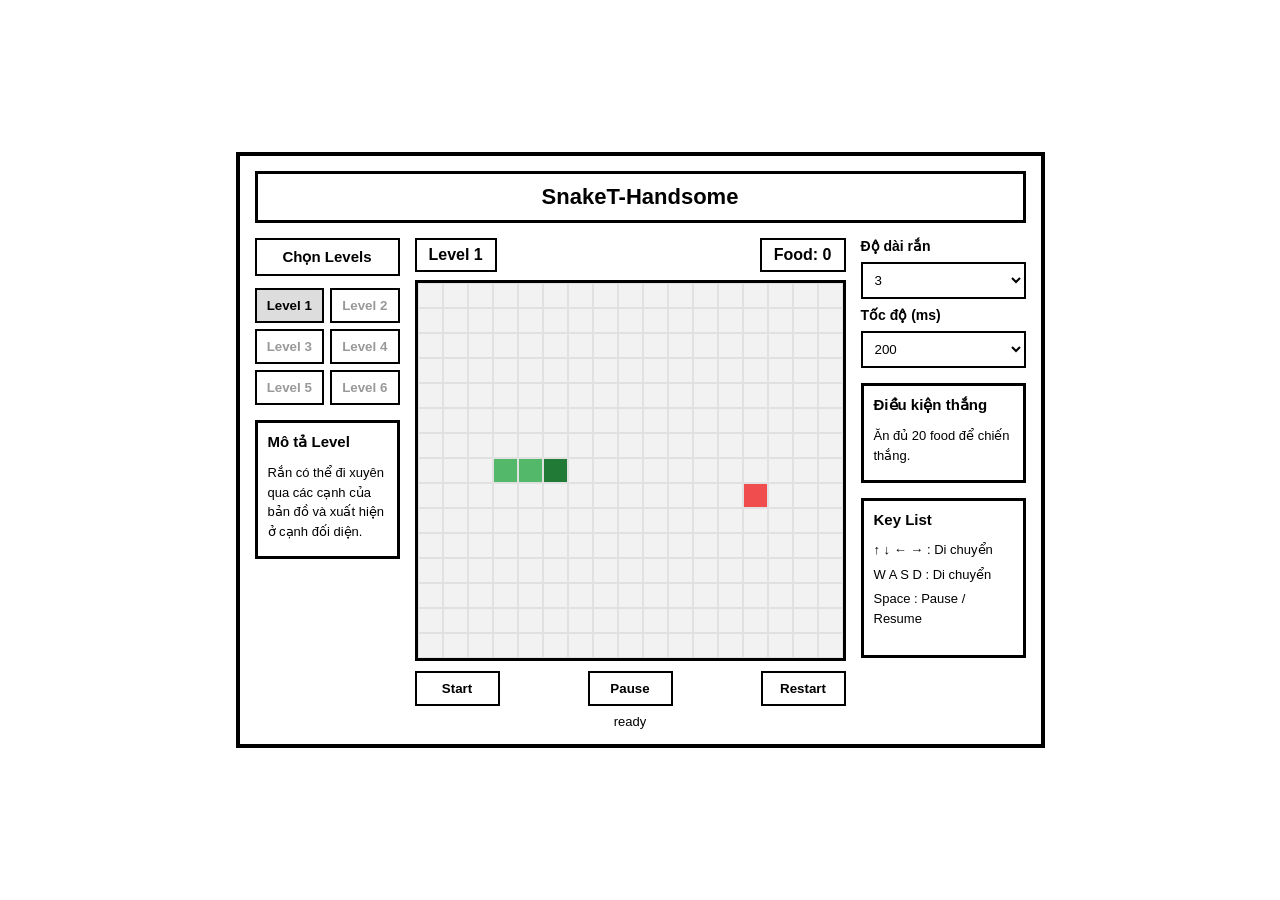
==== SnakeT/index.html @ 241b3306 "fix(hard code) : chinh sua gioi thieu level va target levells de hien thi cho tung lv" ====
<!DOCTYPE html>
<html lang="vi">
<head>
    <meta charset="UTF-8">
    <meta name="viewport"
          content="width=device-width, initial-scale=1.0">
    <title>SnakeT-Handsome</title>
    <link rel="stylesheet" href="./style.css">
</head>
<body>

<div class="game-container">
    <h1>SnakeT-Handsome</h1>
    <div class="game-layout">
        <aside class="left-panel">
            <h2>Chọn Levels</h2>
            <div class="level-list">
                <button class="level-btn active" data-level="1">Level 1</button>
                <button class="level-btn" data-level="2" disabled>Level 2</button>
                <button class="level-btn" data-level="3" disabled>Level 3</button>
                <button class="level-btn" data-level="4" disabled>Level 4</button>
                <button class="level-btn" data-level="5" disabled>Level 5</button>
                <button class="level-btn" data-level="6" disabled>Level 6</button>
            </div>
            <div class="level-description">
                <h3>Mô tả Level</h3>
                <p id="level-description"></p>
            </div>
            <select id="level-select" hidden>
                <option value="1">Level 1</option>
                <option value="2" disabled>Level 2</option>
                <option value="3" disabled>Level 3</option>
                <option value="4" disabled>Level 4</option>
                <option value="5" disabled>Level 5</option>
                <option value="6" disabled>Level 6</option>
            </select>
        </aside>
        <main class="center-panel">
            <div class="game-info">
                <span id="current-level">Level 1</span>
                <span id="score">Food: 0</span>
            </div>
            <div id="game-board"></div>
            <div class="game-controls">
                <button id="start-btn">Start</button>
                <button id="pause-btn">Pause</button>
                <button id="restart-btn">Restart</button>
            </div>
            <div id="status">ready</div>
        </main>
        <aside class="right-panel">
            <div class="game-settings">
                <label for="snake-length">Độ dài rắn</label>
                <select id="snake-length">
                    <option value="3">3</option>
                    <option value="4">4</option>
                    <option value="5">5</option>
                    <option value="6">6</option>
                    <option value="7">7</option>
                    <option value="8">8</option>
                    <option value="9">9</option>
                    <option value="10">10</option>
                </select>
                <label for="game-speed">Tốc độ (ms)</label>
                <select id="game-speed">
                    <option value="50">50</option>
                    <option value="100">100</option>
                    <option value="150">150</option>
                    <option value="200" selected>200</option>
                    <option value="250">250</option>
                    <option value="300">300</option>
                </select>
            </div>
            <div class="win-condition">
                <h3>Điều kiện thắng</h3>
                <p id="win-condition"></p>
            </div>
            <div class="key-list">
                <h3>Key List</h3>
                <p>↑ ↓ ← → : Di chuyển</p>
                <p>W A S D : Di chuyển</p>
                <p>Space : Pause / Resume</p>
            </div>
        </aside>
    </div>
</div>
<script src="./game.js"></script>
</body>
</html>
---- SnakeT/style.css ----
* {
    box-sizing: border-box;
}
body {
    margin: 0;
    min-height: 100vh;
    display: flex;
    justify-content: center;
    align-items: center;
    background: white;
    color: black;
    font-family: Arial, sans-serif;
}
.game-container {
    width: fit-content;
    max-width: 100%;
    padding: 15px;
    border: 4px solid black;
    background: white;
}
h1 {
    margin: 0 0 15px;
    padding: 10px;
    border: 3px solid black;
    text-align: center;
    font-size: 22px;
}
h2, h3 {
    font-size: 15px;
    margin: 0 0 12px;
}
.game-layout {
    display: grid;
    grid-template-columns: 145px auto 165px;
    gap: 15px;
}
.left-panel,
.center-panel,
.right-panel {
    min-width: 0;
}
.left-panel h2 {
    border: 2px solid black;
    padding: 8px;
    text-align: center;
}
.level-list {
    display: grid;
    grid-template-columns: repeat(2, 1fr);
    gap: 6px;
}
button {
    border: 2px solid black;
    border-radius: 0;
    background: white;
    color: black;
    cursor: pointer;
    font-weight: bold;
    padding: 8px;
}
button:hover:not(:disabled) {
    background: #e8e8e8;
}
button:disabled {
    color: #999;
    cursor: not-allowed;
}
.level-btn.active {
    background: #ddd;
}
.level-description,
.win-condition,
.key-list {
    border: 3px solid black;
    padding: 10px;
    margin-top: 15px;
}
.level-description p,
.win-condition p,
.key-list p {
    font-size: 13px;
    line-height: 1.5;
    margin: 5px 0;
}
.game-info {
    display: flex;
    justify-content: space-between;
    gap: 15px;
    margin-bottom: 8px;
    font-weight: bold;
}
.game-info span {
    border: 2px solid black;
    padding: 6px 12px;
}
#game-board {
    display: grid;
    grid-template-columns: repeat(17, 25px);
    grid-template-rows: repeat(15, 25px);
    border: 3px solid black;
    background: #f2f2f2;
}
.cell {
    width: 25px;
    height: 25px;
    border: 1px solid #e1e1e1;
}
.snake {
    background: #54b86b;
    border-radius: 0;
}
.snake-head {
    background: #217b37;
}
.food {
    background: #f04e4e;
    border-radius: 0;
}
.game-controls {
    display: flex;
    justify-content: space-between;
    gap: 10px;
    margin-top: 10px;
}
.game-controls button {
    min-width: 85px;
}
#status {
    margin-top: 8px;
    text-align: center;
    font-size: 13px;
}
.game-settings {
    display: flex;
    flex-direction: column;
    gap: 8px;
}
.game-settings label {
    font-weight: bold;
    font-size: 14px;
}
.game-settings select {
    width: 100%;
    padding: 8px;
    border: 2px solid black;
    border-radius: 0;
    background: white;
    color: black;
}
.game-settings select:disabled {
    background: #eee;
}
.key-list {
    min-height: 160px;
}

@media (max-width: 850px) {
    body {
        align-items: flex-start;
        overflow-x: auto;
    }
    .game-container {
        margin: 15px;
    }
}
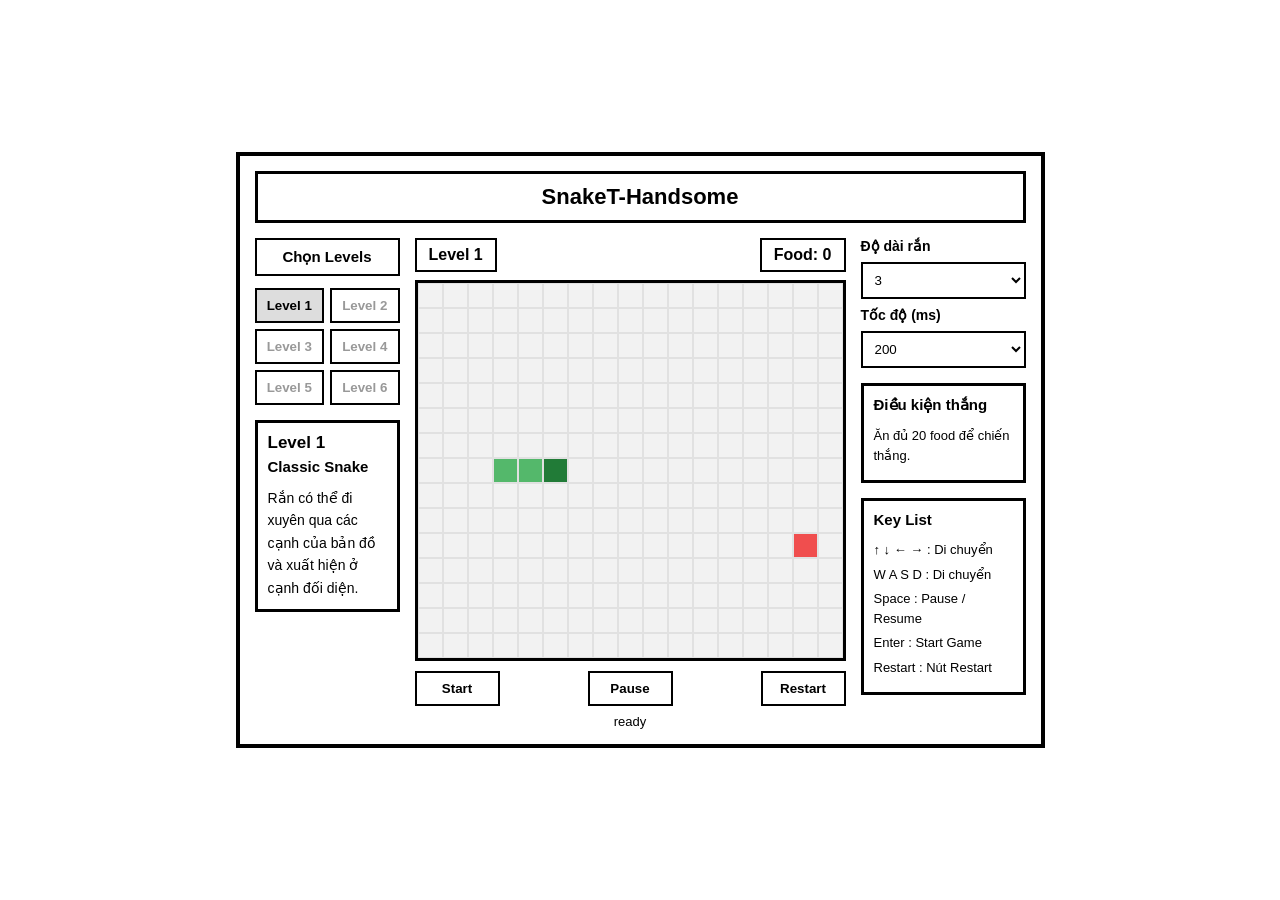
==== commit b7c3f393: "fix(Level 1) : them gan cho restart , them thoi gian delay cho thong bao win và over , sửa level des" ====
--- a/SnakeT/index.html
+++ b/SnakeT/index.html
@@ -23,7 +23,8 @@
                 <button class="level-btn" data-level="6" disabled>Level 6</button>
             </div>
             <div class="level-description">
-                <h3>Mô tả Level</h3>
+                <h3 id="level-number"></h3>
+                <h4 id="level-title"></h4>
                 <p id="level-description"></p>
             </div>
             <select id="level-select" hidden>
@@ -80,6 +81,8 @@
                 <p>↑ ↓ ← → : Di chuyển</p>
                 <p>W A S D : Di chuyển</p>
                 <p>Space : Pause / Resume</p>
+                <p>Enter : Start Game</p>
+                <p>Restart : Nút Restart</p>
             </div>
         </aside>
     </div>
--- a/SnakeT/style.css
+++ b/SnakeT/style.css
@@ -82,6 +82,23 @@
     line-height: 1.5;
     margin: 5px 0;
 }
+.level-description h3 {
+    font-size: 17px;
+    font-weight: bold;
+    margin: 0 0 5px;
+}
+
+.level-description h4 {
+    font-size: 15px;
+    font-weight: bold;
+    margin: 0 0 12px;
+}
+
+.level-description p {
+    font-size: 14px;
+    line-height: 1.6;
+    margin: 0;
+}
 .game-info {
     display: flex;
     justify-content: space-between;
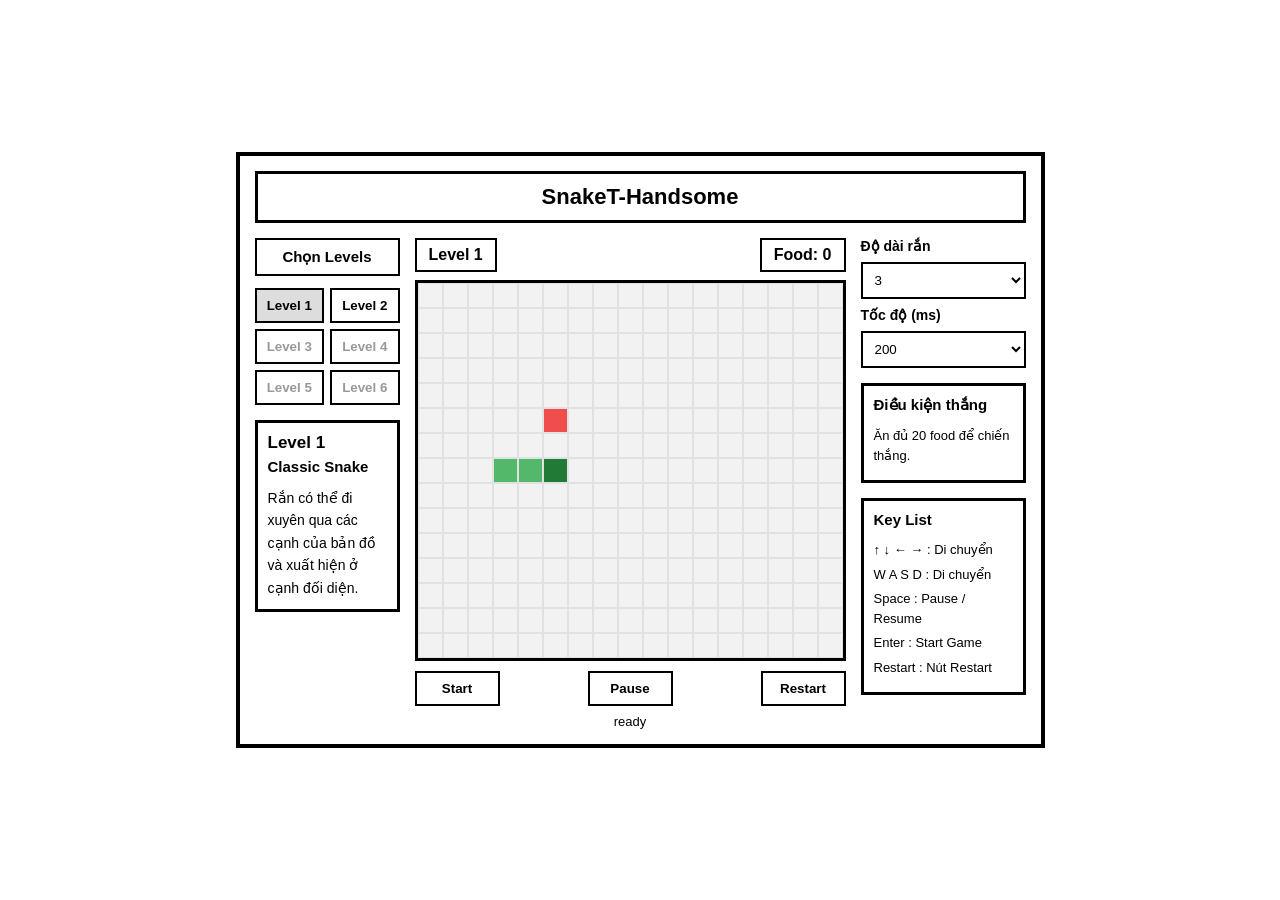
==== commit 2e2199d0: "feat (Level2) : index : mo khoa cho level 2 game : them logic level 2 , sua may cai bi hard code lev" ====
--- a/SnakeT/index.html
+++ b/SnakeT/index.html
@@ -16,7 +16,7 @@
             <h2>Chọn Levels</h2>
             <div class="level-list">
                 <button class="level-btn active" data-level="1">Level 1</button>
-                <button class="level-btn" data-level="2" disabled>Level 2</button>
+                <button class="level-btn" data-level="2" >Level 2</button>
                 <button class="level-btn" data-level="3" disabled>Level 3</button>
                 <button class="level-btn" data-level="4" disabled>Level 4</button>
                 <button class="level-btn" data-level="5" disabled>Level 5</button>
@@ -29,7 +29,7 @@
             </div>
             <select id="level-select" hidden>
                 <option value="1">Level 1</option>
-                <option value="2" disabled>Level 2</option>
+                <option value="2" >Level 2</option>
                 <option value="3" disabled>Level 3</option>
                 <option value="4" disabled>Level 4</option>
                 <option value="5" disabled>Level 5</option>
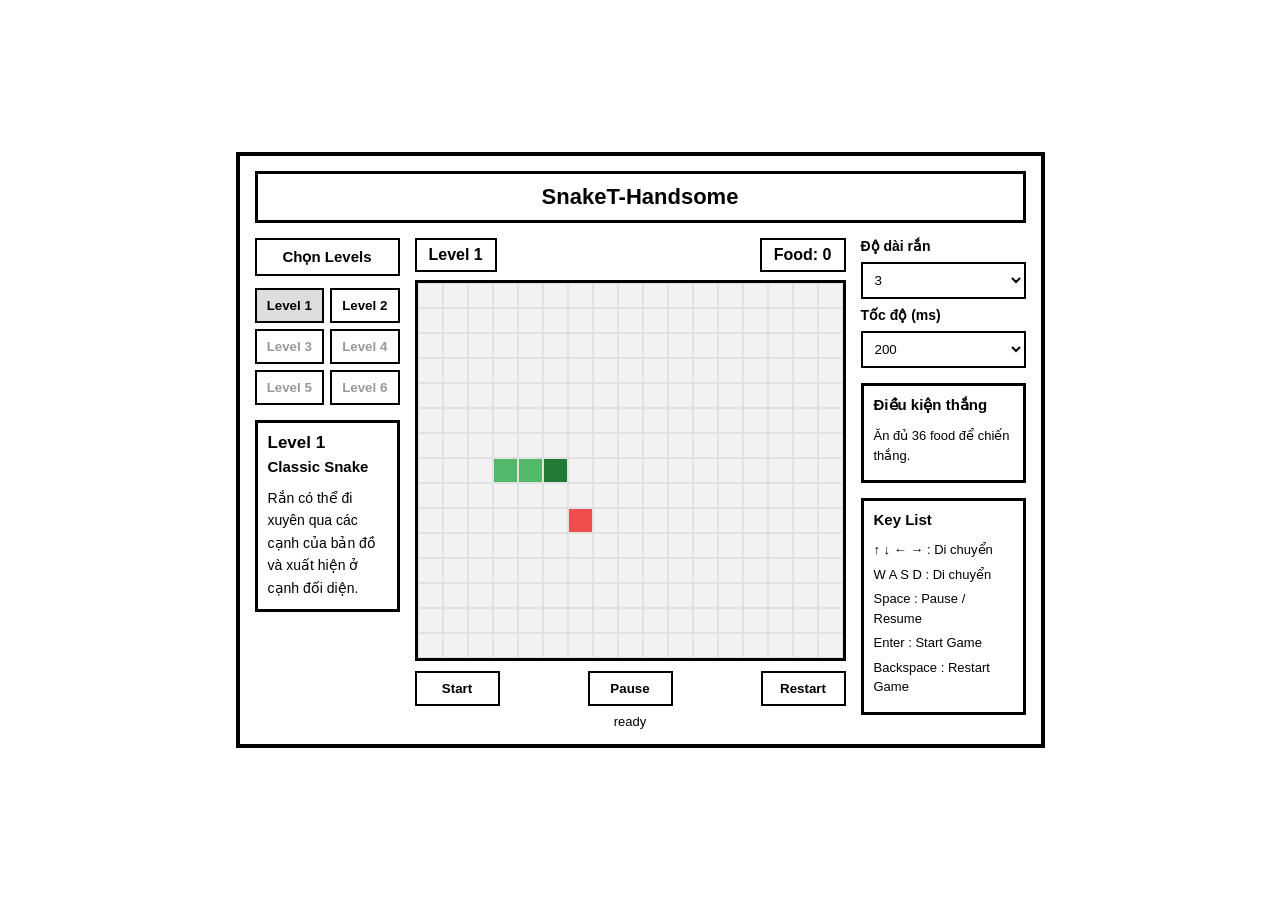
==== commit 9a1c1974: "fix(small bug) : game.js : vien bo , targetfood index : loi chinh ta style : them cho wall" ====
--- a/SnakeT/index.html
+++ b/SnakeT/index.html
@@ -82,7 +82,7 @@
                 <p>W A S D : Di chuyển</p>
                 <p>Space : Pause / Resume</p>
                 <p>Enter : Start Game</p>
-                <p>Restart : Nút Restart</p>
+                <p>Backspace : Restart Game</p>
             </div>
         </aside>
     </div>
--- a/SnakeT/style.css
+++ b/SnakeT/style.css
@@ -147,6 +147,13 @@
     text-align: center;
     font-size: 13px;
 }
+/* level 2 wall */
+#game-board.level-2-board {
+    border: 5px solid #777777;
+    box-shadow:
+            0 0 0 2px #333333,
+            0 0 15px rgba(0, 0, 0, 0.5);
+}
 .game-settings {
     display: flex;
     flex-direction: column;
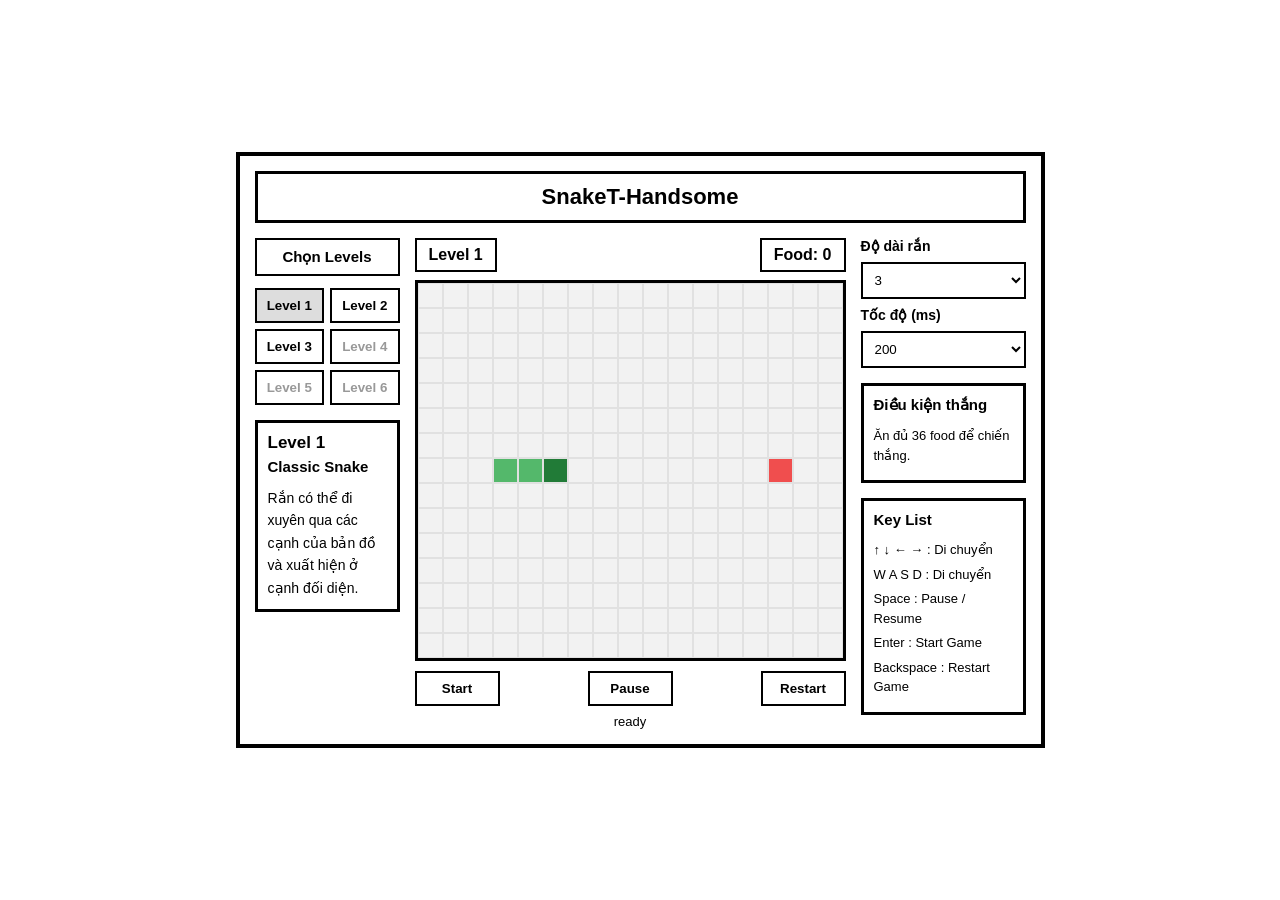
==== commit 0393e557: "feat(level3): index : mo khoa cho level 3 game : cho them logic cua 4 qua dat biet, goi lai logic tu" ====
--- a/SnakeT/index.html
+++ b/SnakeT/index.html
@@ -17,7 +17,7 @@
             <div class="level-list">
                 <button class="level-btn active" data-level="1">Level 1</button>
                 <button class="level-btn" data-level="2" >Level 2</button>
-                <button class="level-btn" data-level="3" disabled>Level 3</button>
+                <button class="level-btn" data-level="3" >Level 3</button>
                 <button class="level-btn" data-level="4" disabled>Level 4</button>
                 <button class="level-btn" data-level="5" disabled>Level 5</button>
                 <button class="level-btn" data-level="6" disabled>Level 6</button>
@@ -30,7 +30,7 @@
             <select id="level-select" hidden>
                 <option value="1">Level 1</option>
                 <option value="2" >Level 2</option>
-                <option value="3" disabled>Level 3</option>
+                <option value="3" >Level 3</option>
                 <option value="4" disabled>Level 4</option>
                 <option value="5" disabled>Level 5</option>
                 <option value="6" disabled>Level 6</option>
--- a/SnakeT/style.css
+++ b/SnakeT/style.css
@@ -132,6 +132,18 @@
 .food {
     background: #f04e4e;
     border-radius: 0;
+}
+.special-speed {
+    background-color: #FFCC00;
+}
+.special-slow {
+    background-color: #3399FF;
+}
+.special-poison {
+    background-color: #9933CC;
+}
+.special-peach {
+    background-color: #FFAEC9;
 }
 .game-controls {
     display: flex;
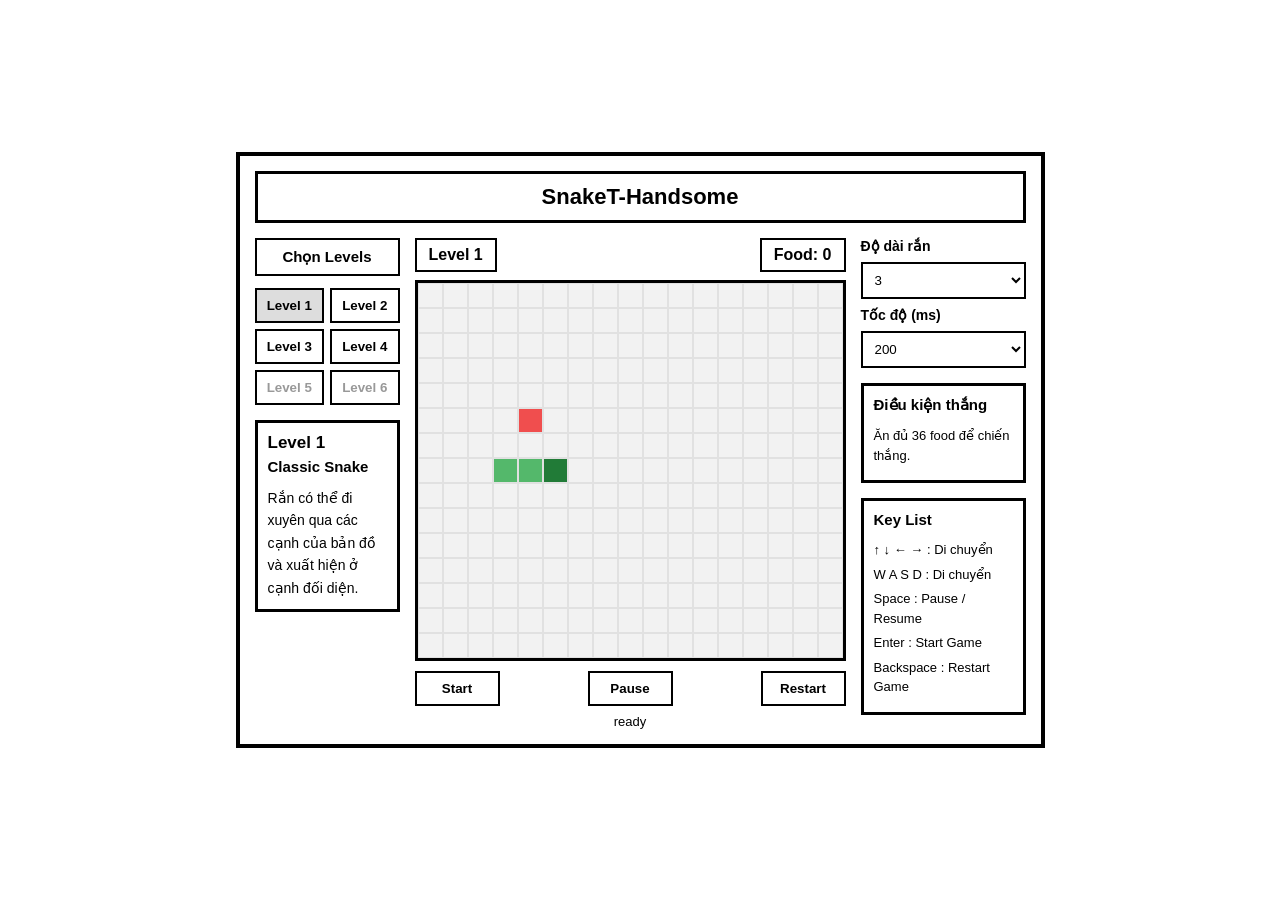
==== commit ca78a6d7: "feat(level4) : index : mo khoa cho level4 game,js : them logic level 4 , vung toi cho map va sang ch" ====
--- a/SnakeT/index.html
+++ b/SnakeT/index.html
@@ -18,7 +18,7 @@
                 <button class="level-btn active" data-level="1">Level 1</button>
                 <button class="level-btn" data-level="2" >Level 2</button>
                 <button class="level-btn" data-level="3" >Level 3</button>
-                <button class="level-btn" data-level="4" disabled>Level 4</button>
+                <button class="level-btn" data-level="4" >Level 4</button>
                 <button class="level-btn" data-level="5" disabled>Level 5</button>
                 <button class="level-btn" data-level="6" disabled>Level 6</button>
             </div>
@@ -31,7 +31,7 @@
                 <option value="1">Level 1</option>
                 <option value="2" >Level 2</option>
                 <option value="3" >Level 3</option>
-                <option value="4" disabled>Level 4</option>
+                <option value="4" >Level 4</option>
                 <option value="5" disabled>Level 5</option>
                 <option value="6" disabled>Level 6</option>
             </select>
--- a/SnakeT/style.css
+++ b/SnakeT/style.css
@@ -144,6 +144,17 @@
 }
 .special-peach {
     background-color: #FFAEC9;
+}
+#game-board.dark-board {
+    background-color: #050505;
+}
+#game-board.dark-board .cell.dark-cell {
+    background: #050505;
+    border-color: #0a0a0a;
+    box-shadow: none;
+}
+#game-board.dark-board .cell.visible-cell {
+    border-color: #365640;
 }
 .game-controls {
     display: flex;
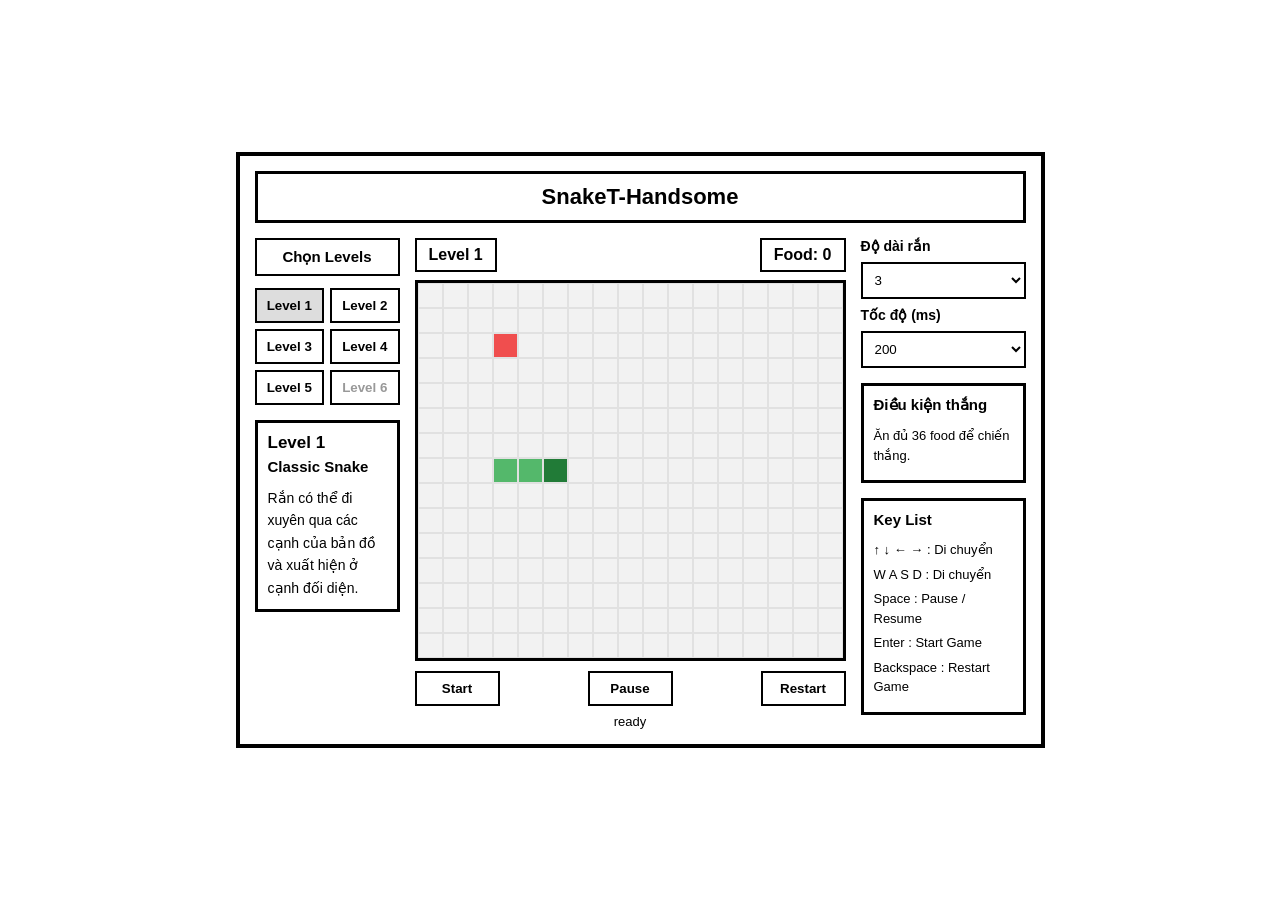
==== commit af0e7bd3: "feat(level5) : index : mo khoa level 5 game : them logic 2 ran (render , status , luot di ) , chuyen" ====
--- a/SnakeT/index.html
+++ b/SnakeT/index.html
@@ -19,7 +19,7 @@
                 <button class="level-btn" data-level="2" >Level 2</button>
                 <button class="level-btn" data-level="3" >Level 3</button>
                 <button class="level-btn" data-level="4" >Level 4</button>
-                <button class="level-btn" data-level="5" disabled>Level 5</button>
+                <button class="level-btn" data-level="5" >Level 5</button>
                 <button class="level-btn" data-level="6" disabled>Level 6</button>
             </div>
             <div class="level-description">
@@ -32,7 +32,7 @@
                 <option value="2" >Level 2</option>
                 <option value="3" >Level 3</option>
                 <option value="4" >Level 4</option>
-                <option value="5" disabled>Level 5</option>
+                <option value="5" >Level 5</option>
                 <option value="6" disabled>Level 6</option>
             </select>
         </aside>
--- a/SnakeT/style.css
+++ b/SnakeT/style.css
@@ -155,6 +155,35 @@
 }
 #game-board.dark-board .cell.visible-cell {
     border-color: #365640;
+}
+#game-board .cell.snake-1 {
+    background-color: #42c96b;
+}
+#game-board .cell.snake-2 {
+    background-color: #3498db;
+}
+#game-board .cell.snake-1.snake-head {
+    background-color: #20f06b;
+}
+#game-board .cell.snake-2.snake-head {
+    background-color: #00bfff;
+}
+#game-board .cell.active-snake {
+    opacity: 1;
+}
+#game-board .cell.active-snake.snake-head {
+    outline: 2px solid #ffffff;
+    outline-offset: -2px;
+    box-shadow: inset 0 0 8px rgba(255, 255, 255, 0.6);
+    z-index: 2;
+}
+#game-board .cell.paused-snake {
+    filter: brightness(0.5);
+}
+#game-board .cell.paused-snake.snake-head {
+    outline: 2px solid #888888;
+    outline-offset: -2px;
+    box-shadow: none;
 }
 .game-controls {
     display: flex;
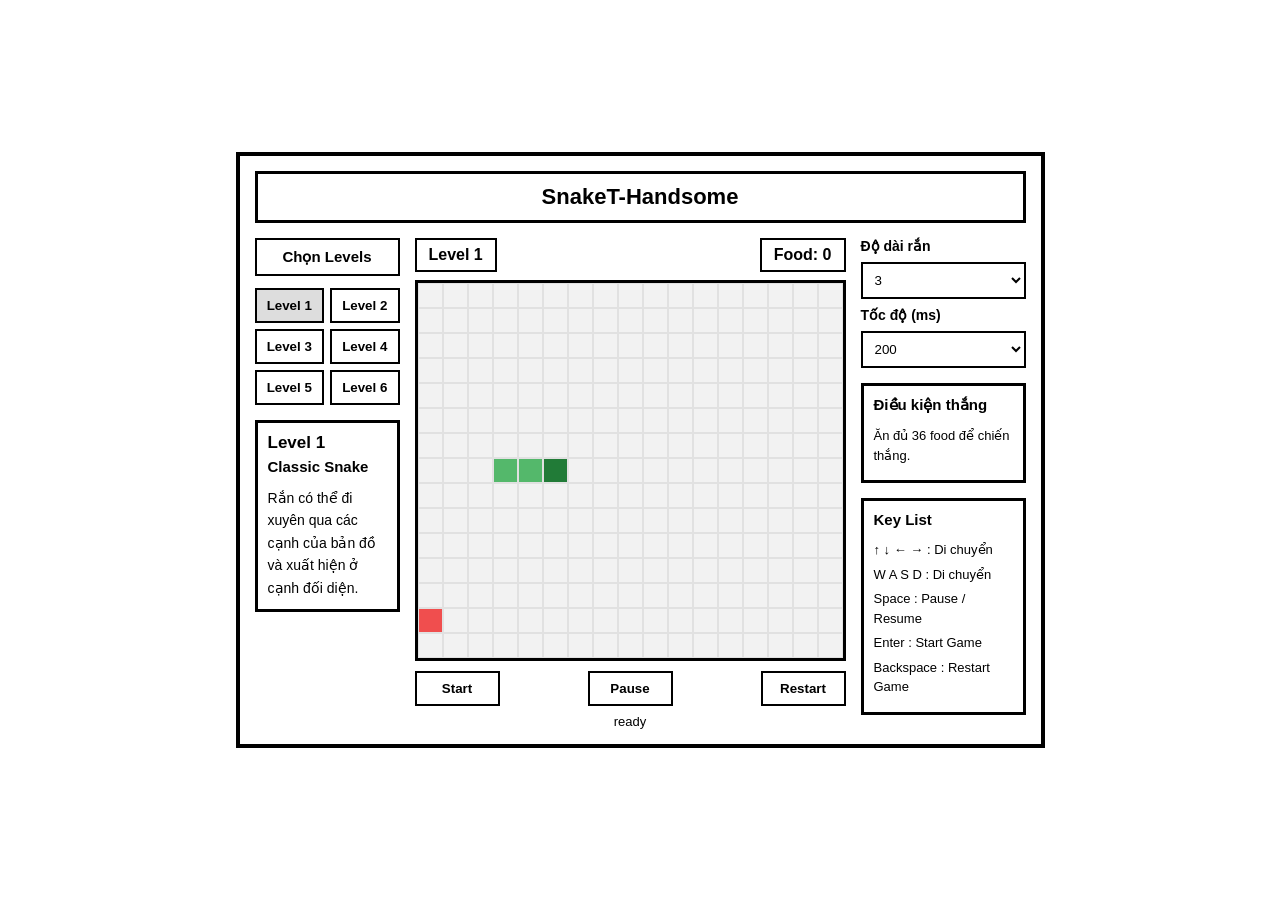
==== commit 84d0dd28: "feat(level6): index : mo khoa level 6 style : them giao dien cho shink board game : them logic tao t" ====
--- a/SnakeT/index.html
+++ b/SnakeT/index.html
@@ -20,7 +20,7 @@
                 <button class="level-btn" data-level="3" >Level 3</button>
                 <button class="level-btn" data-level="4" >Level 4</button>
                 <button class="level-btn" data-level="5" >Level 5</button>
-                <button class="level-btn" data-level="6" disabled>Level 6</button>
+                <button class="level-btn" data-level="6" >Level 6</button>
             </div>
             <div class="level-description">
                 <h3 id="level-number"></h3>
@@ -33,7 +33,7 @@
                 <option value="3" >Level 3</option>
                 <option value="4" >Level 4</option>
                 <option value="5" >Level 5</option>
-                <option value="6" disabled>Level 6</option>
+                <option value="6" >Level 6</option>
             </select>
         </aside>
         <main class="center-panel">
--- a/SnakeT/style.css
+++ b/SnakeT/style.css
@@ -198,6 +198,11 @@
     margin-top: 8px;
     text-align: center;
     font-size: 13px;
+}
+#game-board .cell.shrinking-wall {
+    background-color: #8b2635;
+    border: 1px solid #b84252;
+    box-shadow: inset 0 0 5px rgba(0, 0, 0, 0.5);
 }
 /* level 2 wall */
 #game-board.level-2-board {
